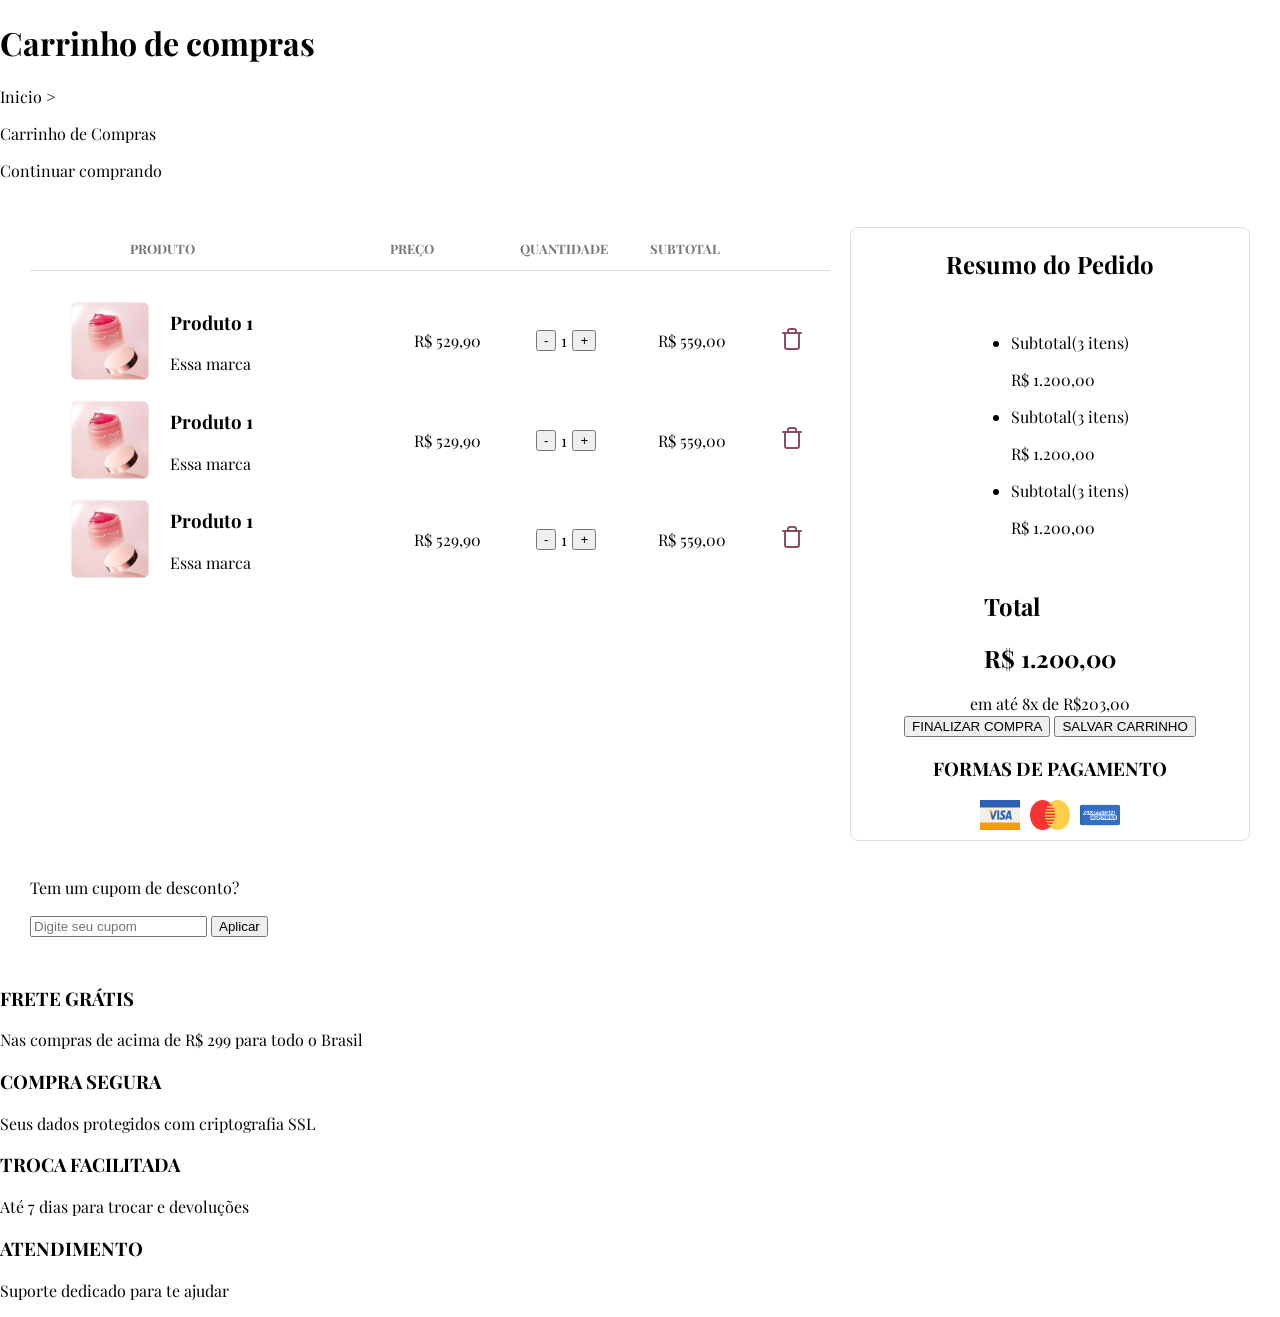
==== SistemaCosmeticos/front-end/carrinho.html @ f6bff8d0 "GRID container principal 2.0" ====
<!DOCTYPE html>
<html lang="en">
<head>
    <meta charset="UTF-8">
    <meta name="viewport" content="width=device-width, initial-scale=1.0">
    <title>Carrinho de Compras</title>
    <link href="carrinho.css" rel="stylesheet">
    <link rel="preconnect" href="https://fonts.googleapis.com">
    <link rel="preconnect" href="https://fonts.gstatic.com" crossorigin>
    <link href="https://fonts.googleapis.com/css2?family=Playfair+Display:ital,wght@0,400..900;1,400..900&display=swap" rel="stylesheet">
</head>
<body>
    <header></header>
    <main>
        <h1>Carrinho de compras</h1>
        <div>
            <p>Inicio ></p>
            <p>Carrinho de Compras</p>
            <p>Continuar comprando</p>
        </div>
        <div class="container">
            <div>
                <div class="cabecalho-lista">
                    <p></p>
                    <p>PRODUTO</p>
                    <p>PREÇO</p>
                    <p>QUANTIDADE</p>
                    <p>SUBTOTAL</p>
                    </div>
                <ul class="lista-produtos">
                    <li class="lista-produtos-itens">
                        <img src="../icons/collagen-jelly.png" alt="Produto" class="imagens produtos">
                        <div>
                            <h3>Produto 1</h3>
                            <p>Essa marca</p>
                        </div>
                        <div>
                        <p>R$ 529,90</p>
                        </div>
                        <div class="botao">
                            <button>-</button><p>1</p><button>+</button>
                        </div>
                        <div>
                            <p>R$ 559,00</p>
                        </div>
                        <div>
                            <img src="../icons/trash.svg" alt="Trash" width="24" height="24">
                        </div>
                    </li>
                    <li class="lista-produtos-itens">
                        <img src="../icons/collagen-jelly.png" alt="Produto" class="imagens produtos">
                        <div>
                            <h3>Produto 1</h3>
                            <p>Essa marca</p>
                        </div>
                        <div>
                        <p>R$ 529,90</p>
                        </div>
                        <div class="botao">
                            <button>-</button><p>1</p><button>+</button>
                        </div>
                        <div>
                            <p>R$ 559,00</p>
                        </div>
                        <div>
                            <img src="../icons/trash.svg" alt="Trash" width="24" height="24">
                        </div>
                    </li>
                    <li class="lista-produtos-itens">
                        <img src="../icons/collagen-jelly.png" alt="Produto" class="imagens produtos">
                        <div>
                            <h3>Produto 1</h3>
                            <p>Essa marca</p>
                        </div>
                        <div>
                        <p>R$ 529,90</p>
                        </div>
                        <div class="botao">
                            <button>-</button><p>1</p><button>+</button>
                        </div>
                        <div>
                            <p>R$ 559,00</p>
                        </div>
                        <div>
                            <img src="../icons/trash.svg" alt="Trash">
                        </div>
                    </li>
                </ul>
            </div>
            <div class="resumo">
                <h2>Resumo do Pedido</h2>
                <ul>
                    <li>
                        <div><p>Subtotal(3 itens)</p></div>
                        <div><p>R$ 1.200,00</p></div>
                    </li>
                    <li>
                        <div><p>Subtotal(3 itens)</p></div>
                        <div><p>R$ 1.200,00</p></div>
                    </li>
                    <li>
                        <div><p>Subtotal(3 itens)</p></div>
                        <div><p>R$ 1.200,00</p></div>
                    </li>
                </ul>
                <div>
                    <div><h2>Total</h2></div>
                    <div><h2>R$ 1.200,00</h2></div>
                </div>
                <div>em até 8x de R$203,00</div>
                <div>
                    <button>FINALIZAR COMPRA</button>
                    <button>SALVAR CARRINHO</button>
                </div>
                <div class="pagamentos">
                    <h3>FORMAS DE PAGAMENTO</h3>
                    <div class="itens-pagamentos">
                        <img src="../icons/visa.png" alt="Visa" class="imagem pagamento">
                        <img src="../icons/master.png" alt="Master" class="imagem pagamento">
                        <img src="../icons/american-express.png" alt="American-express" class="imagem pagamento">
                    </div>
                </div>
        </div>
                <div>
                    <p>Tem um cupom de desconto?</p>
                    <input type="text" placeholder="Digite seu cupom">
                    <button>Aplicar</button>
                </div>
            </div>
            <div>
                <div>
                    <h3>FRETE GRÁTIS</h3>
                    <p>Nas compras de acima de R$ 299 para todo o Brasil</p>
                </div>
                <div>
                    <h3>COMPRA SEGURA</h3>
                    <p>Seus dados protegidos com criptografia SSL</p>
                </div>
                <div>
                    <h3>TROCA FACILITADA</h3>
                    <p>Até 7 dias para trocar e devoluções</p>
                </div>
                <div>
                    <h3>ATENDIMENTO</h3>
                    <p>Suporte dedicado para te ajudar</p>
                </div>
            </div>
    </main>
</body>
</html>
---- SistemaCosmeticos/front-end/carrinho.css ----
body{
    font-family: "Playfair Display", serif;
    margin: 0;
    padding: 0;
    box-sizing: border-box;
}

.cabecalho-lista{
    display: grid;
    grid-template-columns: 100px 2fr 1fr 1fr 1fr 50px;
    border-bottom: 1px solid #ddd;
    margin-bottom: 20px;
    color: #777;
    font-size: 13px;
    font-weight: bold;
}

.lista-produtos{
    list-style: none;
}

.lista-produtos-itens{
    align-items: center;
    display: grid;
    grid-template-columns: 100px 2fr 1fr 1fr 1fr 50px;
}

.botao{
    display: flex;
    align-items: center;
    place-items: center;
    gap: 5px;
}

.produtos{
    width: 80px;
    height: 80px;
    object-fit: cover;
    border-radius: 10px;
}

.container{
    display: grid;
    grid-template-columns: 2fr 1fr;
    padding: 30px;
    gap:20px;
}

.resumo{
    border: 1px solid #ddd;
    border-radius: 8px;
    display: grid;
    place-items: center;
    padding-bottom: 10px;
}

.pagamentos{
    display: grid;
    place-items: center;
}

.pagamento{
    width: 40px;
    height: 30px;
}

.itens-pagamentos{
    display: grid;
    grid-template-columns: 1fr 1fr 1fr;
    gap:10px;
}
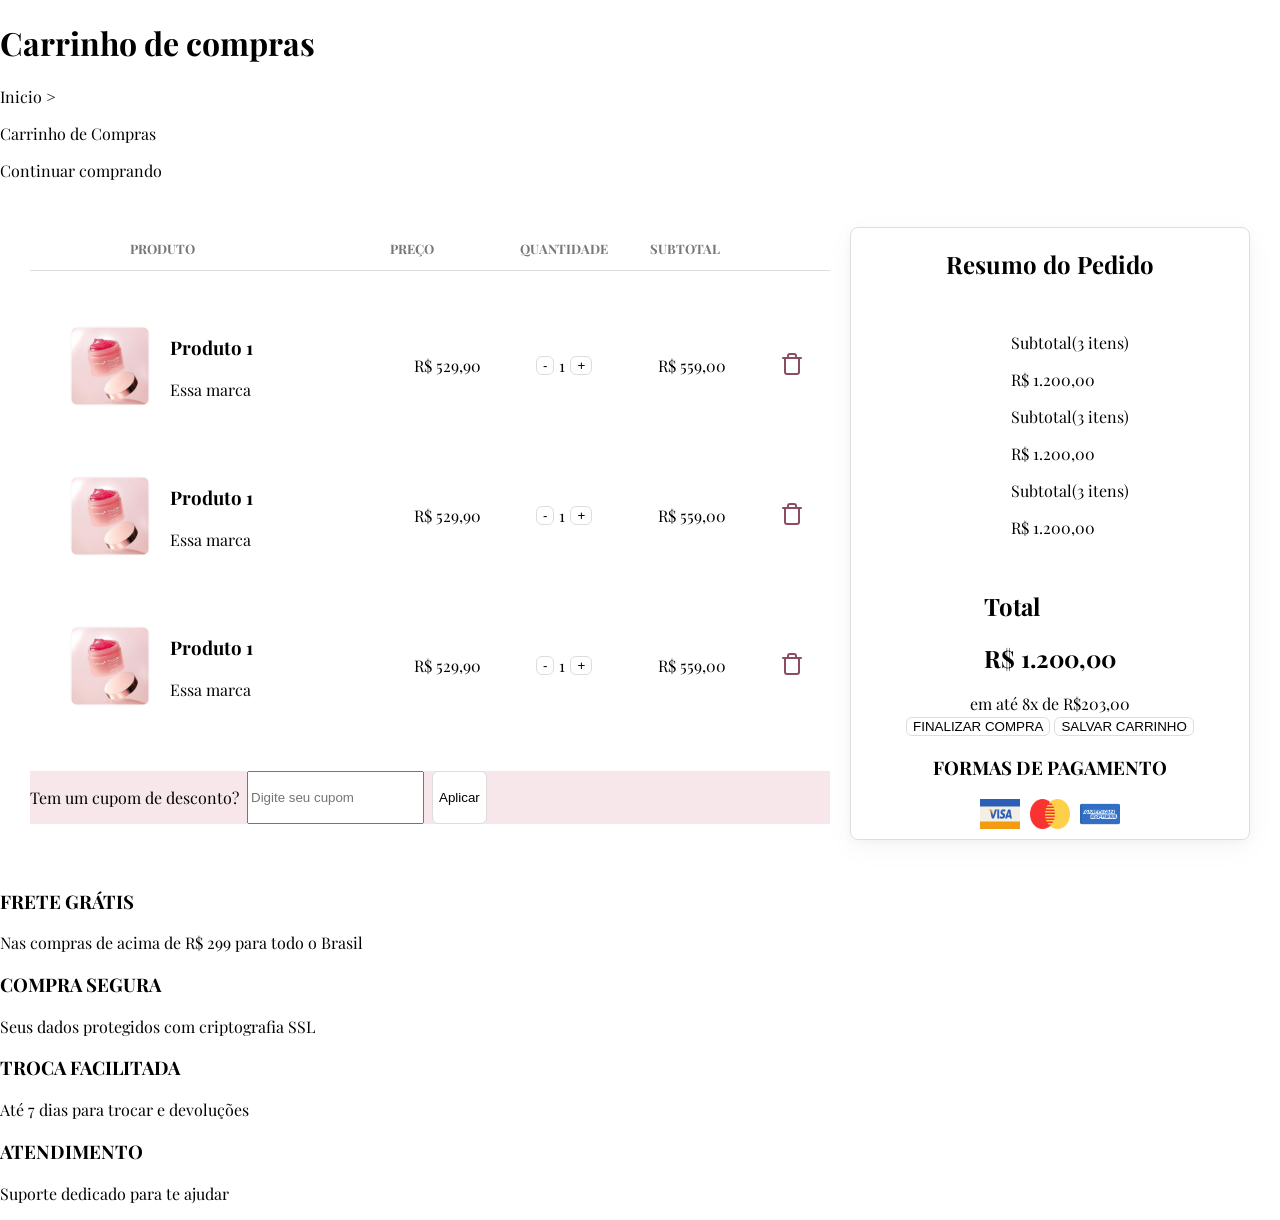
==== commit c104c0c8: "inicio estilizacao" ====
--- a/SistemaCosmeticos/front-end/carrinho.html
+++ b/SistemaCosmeticos/front-end/carrinho.html
@@ -19,7 +19,7 @@
             <p>Continuar comprando</p>
         </div>
         <div class="container">
-            <div>
+            <div class="primeira-coluna-container">
                 <div class="cabecalho-lista">
                     <p></p>
                     <p>PRODUTO</p>
@@ -86,6 +86,11 @@
                         </div>
                     </li>
                 </ul>
+                <div class="cupom">
+                    <p>Tem um cupom de desconto?</p>
+                    <input type="text" placeholder="Digite seu cupom">
+                    <button>Aplicar</button>
+                </div>
             </div>
             <div class="resumo">
                 <h2>Resumo do Pedido</h2>
@@ -120,13 +125,8 @@
                         <img src="../icons/american-express.png" alt="American-express" class="imagem pagamento">
                     </div>
                 </div>
-        </div>
-                <div>
-                    <p>Tem um cupom de desconto?</p>
-                    <input type="text" placeholder="Digite seu cupom">
-                    <button>Aplicar</button>
-                </div>
             </div>
+        </div> 
             <div>
                 <div>
                     <h3>FRETE GRÁTIS</h3>
--- a/SistemaCosmeticos/front-end/carrinho.css
+++ b/SistemaCosmeticos/front-end/carrinho.css
@@ -15,7 +15,7 @@
     font-weight: bold;
 }
 
-.lista-produtos{
+li{
     list-style: none;
 }
 
@@ -23,6 +23,7 @@
     align-items: center;
     display: grid;
     grid-template-columns: 100px 2fr 1fr 1fr 1fr 50px;
+    height: 150px;
 }
 
 .botao{
@@ -30,6 +31,13 @@
     align-items: center;
     place-items: center;
     gap: 5px;
+}
+
+button{
+    border: 1px solid #ddd;
+    background: white;
+    border-radius: 6px;
+    cursor: pointer;
 }
 
 .produtos{
@@ -46,12 +54,19 @@
     gap:20px;
 }
 
+primeira-coluna-container{
+    gap: 30px;
+}
+
 .resumo{
     border: 1px solid #ddd;
     border-radius: 8px;
     display: grid;
     place-items: center;
     padding-bottom: 10px;
+    box-shadow:
+    0 2px 10px rgba(0,0,0,0.03),
+    0 8px 30px rgba(0,0,0,0.04);
 }
 
 .pagamentos{
@@ -70,4 +85,11 @@
     gap:10px;
 }
 
+.cupom{
+    display: flex;
+    gap: 8px;
+    margin-top: 30px;
+    background-color: #F7E6EA;
+}
 
+
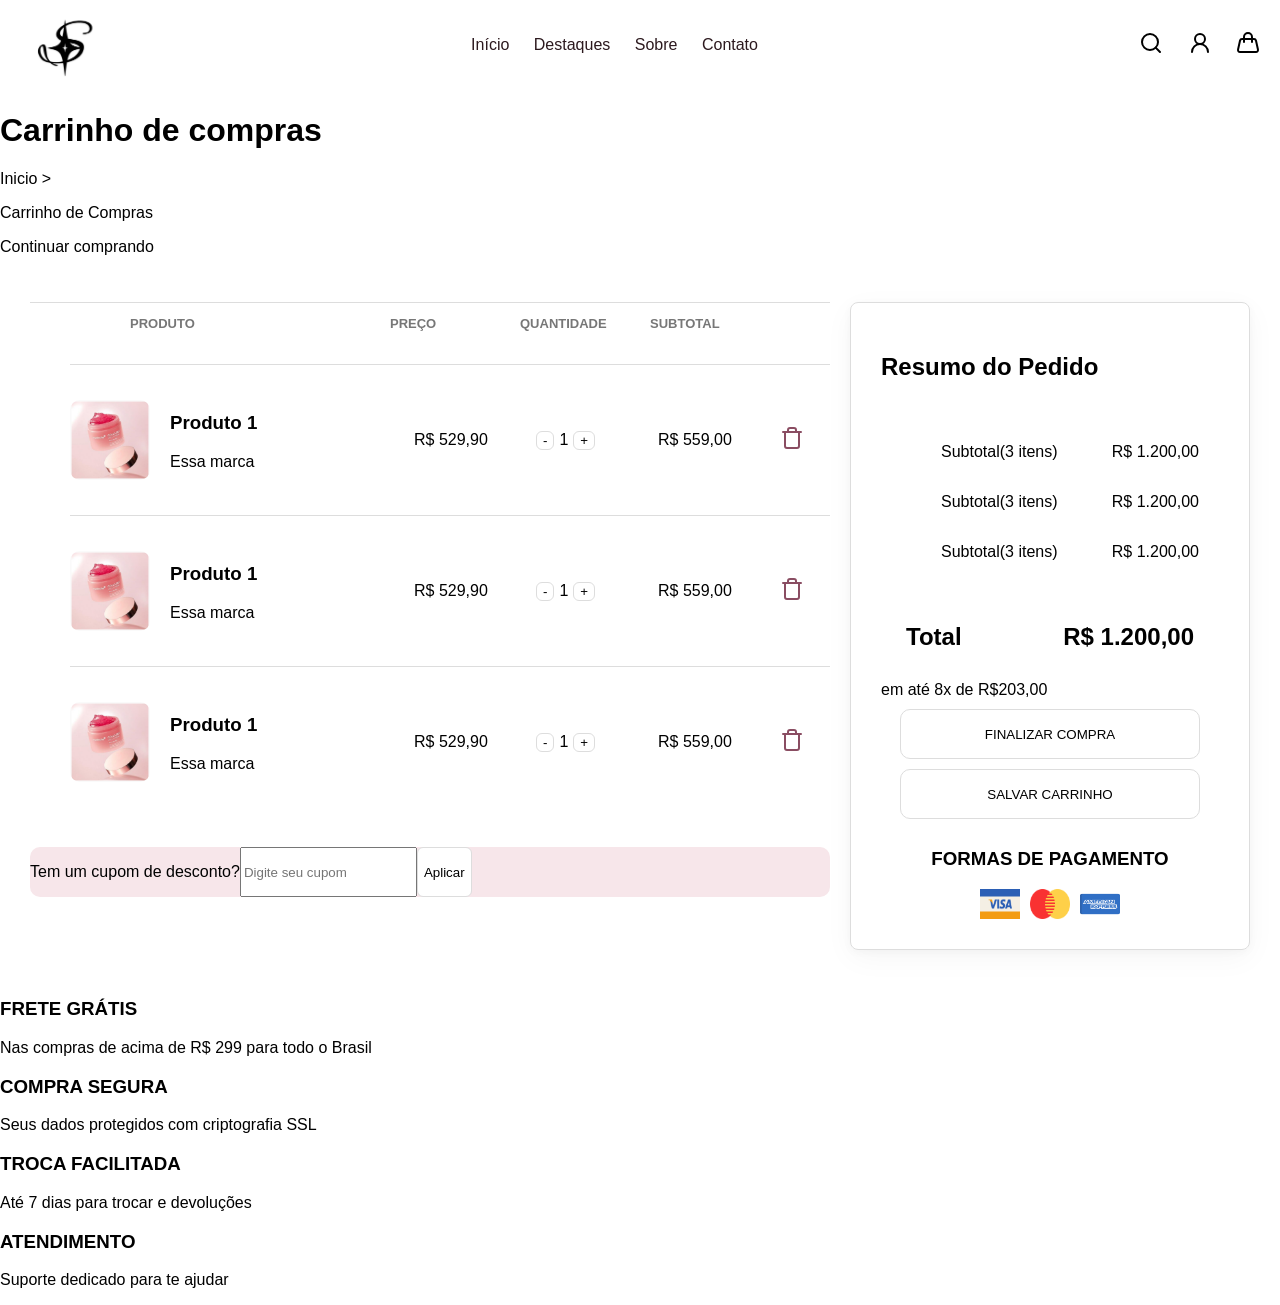
==== commit 4cb7863c: "adicona estilos" ====
--- a/SistemaCosmeticos/front-end/carrinho.html
+++ b/SistemaCosmeticos/front-end/carrinho.html
@@ -5,12 +5,33 @@
     <meta name="viewport" content="width=device-width, initial-scale=1.0">
     <title>Carrinho de Compras</title>
     <link href="carrinho.css" rel="stylesheet">
-    <link rel="preconnect" href="https://fonts.googleapis.com">
-    <link rel="preconnect" href="https://fonts.gstatic.com" crossorigin>
-    <link href="https://fonts.googleapis.com/css2?family=Playfair+Display:ital,wght@0,400..900;1,400..900&display=swap" rel="stylesheet">
+    <link href="index.css" rel="stylesheet">
 </head>
 <body>
-    <header></header>
+    <header>
+           <nav class="nav-bar">
+        <div id="logo">
+            <img src="../icons/logo.jpg" alt="logo-navbar">
+        </div>
+
+        <div id="menu">
+            <ul>
+                <li><a href="#">Início</a></li>
+                <li><a href="#">Destaques</a></li>
+                <li><a href="#">Sobre</a></li>
+                <li><a href="#">Contato</a></li>
+            </ul>
+        </div>
+
+        <div id="user-menu">
+            <ul>
+                <li><a href="#"><img class="icon" src="../icons/search.svg" alt="Imagem de icon"></a></li>
+                <li><a href="#"><img class="icon"  src="../icons/user-round.svg" alt="Imagem de icon"></a></li>
+                <li><a href="carrinho.html"><img class="icon" src="../icons/handbag.svg" alt="Imagem de icon"></a></li>
+            </ul>
+        </div>
+    </nav>
+    </header>
     <main>
         <h1>Carrinho de compras</h1>
         <div>
@@ -95,25 +116,25 @@
             <div class="resumo">
                 <h2>Resumo do Pedido</h2>
                 <ul>
-                    <li>
+                    <li class="itens-subtotal">
                         <div><p>Subtotal(3 itens)</p></div>
                         <div><p>R$ 1.200,00</p></div>
                     </li>
-                    <li>
+                    <li class="itens-subtotal">
                         <div><p>Subtotal(3 itens)</p></div>
                         <div><p>R$ 1.200,00</p></div>
                     </li>
-                    <li>
+                    <li class="itens-subtotal">
                         <div><p>Subtotal(3 itens)</p></div>
                         <div><p>R$ 1.200,00</p></div>
                     </li>
                 </ul>
-                <div>
+                <div class="total-compra">
                     <div><h2>Total</h2></div>
                     <div><h2>R$ 1.200,00</h2></div>
                 </div>
                 <div>em até 8x de R$203,00</div>
-                <div>
+                <div class="botoes-finalizar">
                     <button>FINALIZAR COMPRA</button>
                     <button>SALVAR CARRINHO</button>
                 </div>
--- a/SistemaCosmeticos/front-end/carrinho.css
+++ b/SistemaCosmeticos/front-end/carrinho.css
@@ -1,5 +1,5 @@
 body{
-    font-family: "Playfair Display", serif;
+    font-family: 'inter', sans-serif;
     margin: 0;
     padding: 0;
     box-sizing: border-box;
@@ -8,7 +8,7 @@
 .cabecalho-lista{
     display: grid;
     grid-template-columns: 100px 2fr 1fr 1fr 1fr 50px;
-    border-bottom: 1px solid #ddd;
+    border-top: 1px solid #ddd;
     margin-bottom: 20px;
     color: #777;
     font-size: 13px;
@@ -24,6 +24,7 @@
     display: grid;
     grid-template-columns: 100px 2fr 1fr 1fr 1fr 50px;
     height: 150px;
+    border-top: 1px solid #ddd;
 }
 
 .botao{
@@ -38,6 +39,10 @@
     background: white;
     border-radius: 6px;
     cursor: pointer;
+}
+
+button:hover{
+    background-color: #F7E6EA;
 }
 
 .produtos{
@@ -61,9 +66,9 @@
 .resumo{
     border: 1px solid #ddd;
     border-radius: 8px;
-    display: grid;
-    place-items: center;
-    padding-bottom: 10px;
+    display: grid;   
+    gap: 10px;
+    padding: 30px;
     box-shadow:
     0 2px 10px rgba(0,0,0,0.03),
     0 8px 30px rgba(0,0,0,0.04);
@@ -85,11 +90,42 @@
     gap:10px;
 }
 
+.itens-subtotal{
+    display: flex;
+    justify-content: space-between;
+    align-items: center;
+    padding: 0 20px;
+    box-sizing: border-box;
+}
+
+.total-compra{
+    display: flex;
+    align-items: center;
+    justify-content: space-between;
+    width: 100%;
+    padding: 0 25px;
+    box-sizing: border-box;
+}
+
+.botoes-finalizar{
+    display: flex;   
+    align-items: center;    
+    gap: 10px;        
+    flex-direction: column;  
+}
+
+.botoes-finalizar button{
+    width: 300px;
+    height: 50px;
+    border-radius: 10px;
+}
+
 .cupom{
     display: flex;
-    gap: 8px;
+    gap: 8pxs;
     margin-top: 30px;
     background-color: #F7E6EA;
+    border-radius: 10px;
 }
 
 
--- a/SistemaCosmeticos/front-end/index.css
+++ b/SistemaCosmeticos/front-end/index.css
@@ -0,0 +1,89 @@
+body {
+    margin: 0;
+    background-color: white;
+    font-family: 'inter', sans-serif;
+}
+
+.nav-bar {
+    display: flex;
+    justify-content: space-between;
+    align-items: center;
+}
+
+.nav-bar li {
+    list-style: none;
+    display: inline;
+    margin-right: 20px;
+        a {
+            text-decoration: none;
+        }
+}
+
+.nav-bar li a{
+    text-decoration: none;
+}
+
+#menu li{
+    margin-right: 20px;
+    a {
+        text-decoration: none;
+        color: #2c191e;
+    }
+}
+
+#menu li a{
+    text-decoration: none;
+    color: #2c191e;
+}
+
+#menu li :hover {
+    color: #C97D93; 
+}
+
+#first-img {
+    width: 100%;
+    height: 400px;
+    overflow: hidden;
+}
+
+#first-img img {
+    width: 100%;
+    height: 100%;
+    object-fit: cover;
+}
+
+#mini-menu li{
+    list-style: none;
+    display: inline;
+    margin-right: 20px;
+    background-color: pink;
+    border-radius: 20px;
+}
+
+#logo {
+    width: 85px;
+    height: auto;
+    margin-left: 25px;
+    overflow: auto;
+}
+
+#logo img {
+    width: 100%;
+    height: auto;
+}
+
+#logo-footer{
+    width: 250px;
+    height: auto;
+    overflow: auto;
+}
+
+#logo-footer img {
+    width: 100%;
+    height: auto;
+}
+
+.icon {
+    width: 24px;
+    height: 24px;
+}
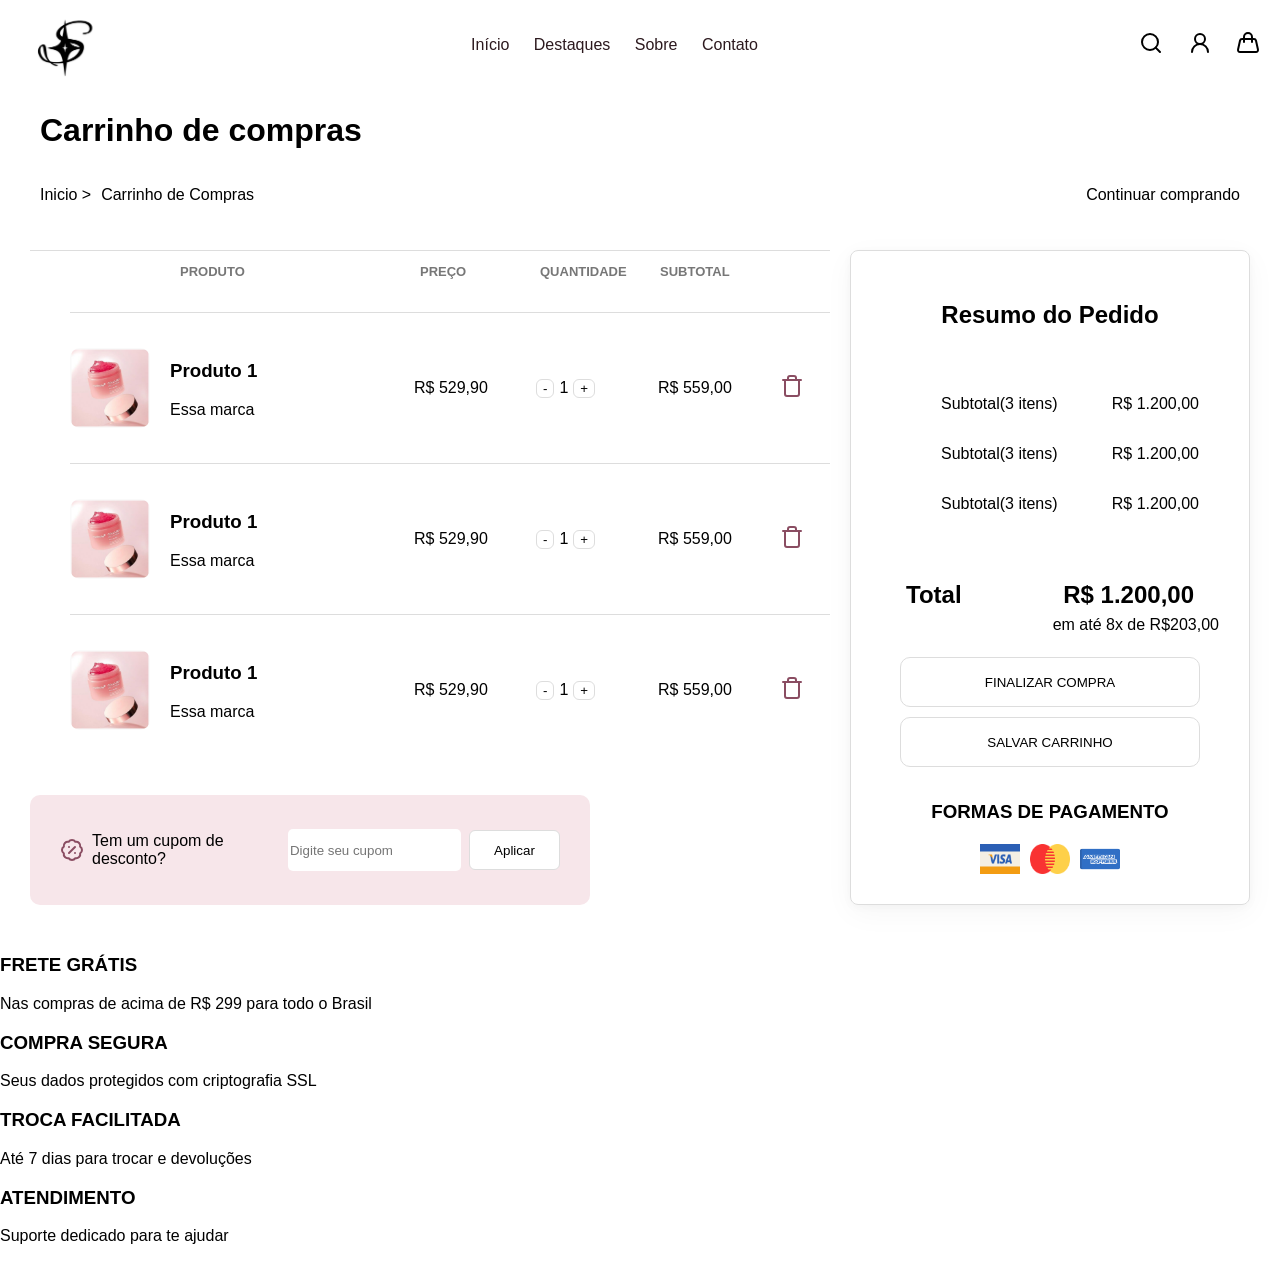
==== commit 304e853d: "ajustes" ====
--- a/SistemaCosmeticos/front-end/carrinho.html
+++ b/SistemaCosmeticos/front-end/carrinho.html
@@ -34,9 +34,11 @@
     </header>
     <main>
         <h1>Carrinho de compras</h1>
-        <div>
-            <p>Inicio ></p>
-            <p>Carrinho de Compras</p>
+        <div class="subtitulos">
+            <div class="subtitulos-inicio">
+                <p>Inicio ></p>
+                <p>Carrinho de Compras</p>
+            </div>
             <p>Continuar comprando</p>
         </div>
         <div class="container">
@@ -108,6 +110,7 @@
                     </li>
                 </ul>
                 <div class="cupom">
+                    <img src="../icons/badge-percent.svg" alt="sale">
                     <p>Tem um cupom de desconto?</p>
                     <input type="text" placeholder="Digite seu cupom">
                     <button>Aplicar</button>
@@ -133,7 +136,7 @@
                     <div><h2>Total</h2></div>
                     <div><h2>R$ 1.200,00</h2></div>
                 </div>
-                <div>em até 8x de R$203,00</div>
+                <div class="parcelamento">em até 8x de R$203,00</div>
                 <div class="botoes-finalizar">
                     <button>FINALIZAR COMPRA</button>
                     <button>SALVAR CARRINHO</button>
--- a/SistemaCosmeticos/front-end/carrinho.css
+++ b/SistemaCosmeticos/front-end/carrinho.css
@@ -3,16 +3,32 @@
     margin: 0;
     padding: 0;
     box-sizing: border-box;
+    width: 100%;
 }
 
 .cabecalho-lista{
     display: grid;
-    grid-template-columns: 100px 2fr 1fr 1fr 1fr 50px;
+    grid-template-columns: 150px 2fr 1fr 1fr 1fr 50px;
     border-top: 1px solid #ddd;
     margin-bottom: 20px;
     color: #777;
     font-size: 13px;
     font-weight: bold;
+}
+
+h1{
+    padding: 0px 40px;
+}
+
+.subtitulos{
+    display: flex;
+    justify-content: space-between;
+    padding: 0px 40px;
+}
+
+.subtitulos-inicio{
+    display: flex;
+    gap: 10px;
 }
 
 li{
@@ -66,7 +82,8 @@
 .resumo{
     border: 1px solid #ddd;
     border-radius: 8px;
-    display: grid;   
+    display: grid; 
+    text-align: center;  
     gap: 10px;
     padding: 30px;
     box-shadow:
@@ -107,6 +124,14 @@
     box-sizing: border-box;
 }
 
+.parcelamento{
+    display: grid;
+    margin-left: auto;
+    margin-top: -25px; 
+    padding-top: 0px;
+    margin-bottom: 10px;
+}
+
 .botoes-finalizar{
     display: flex;   
     align-items: center;    
@@ -122,10 +147,29 @@
 
 .cupom{
     display: flex;
-    gap: 8pxs;
+    align-items: center;
+    gap: 8px;
     margin-top: 30px;
     background-color: #F7E6EA;
     border-radius: 10px;
+    height: 50px;
+    width: 500px;
+    padding: 30px;
+}
+
+input{
+    border: 1px #C97D93;
+    border-radius: 5px;
+    height: 40px;
+}
+
+.cupom button{
+    height: 40px;
+    width: 100px;
+}
+
+.cupom button:hover{
+    background-color: #E8B7C2;
 }
 
 
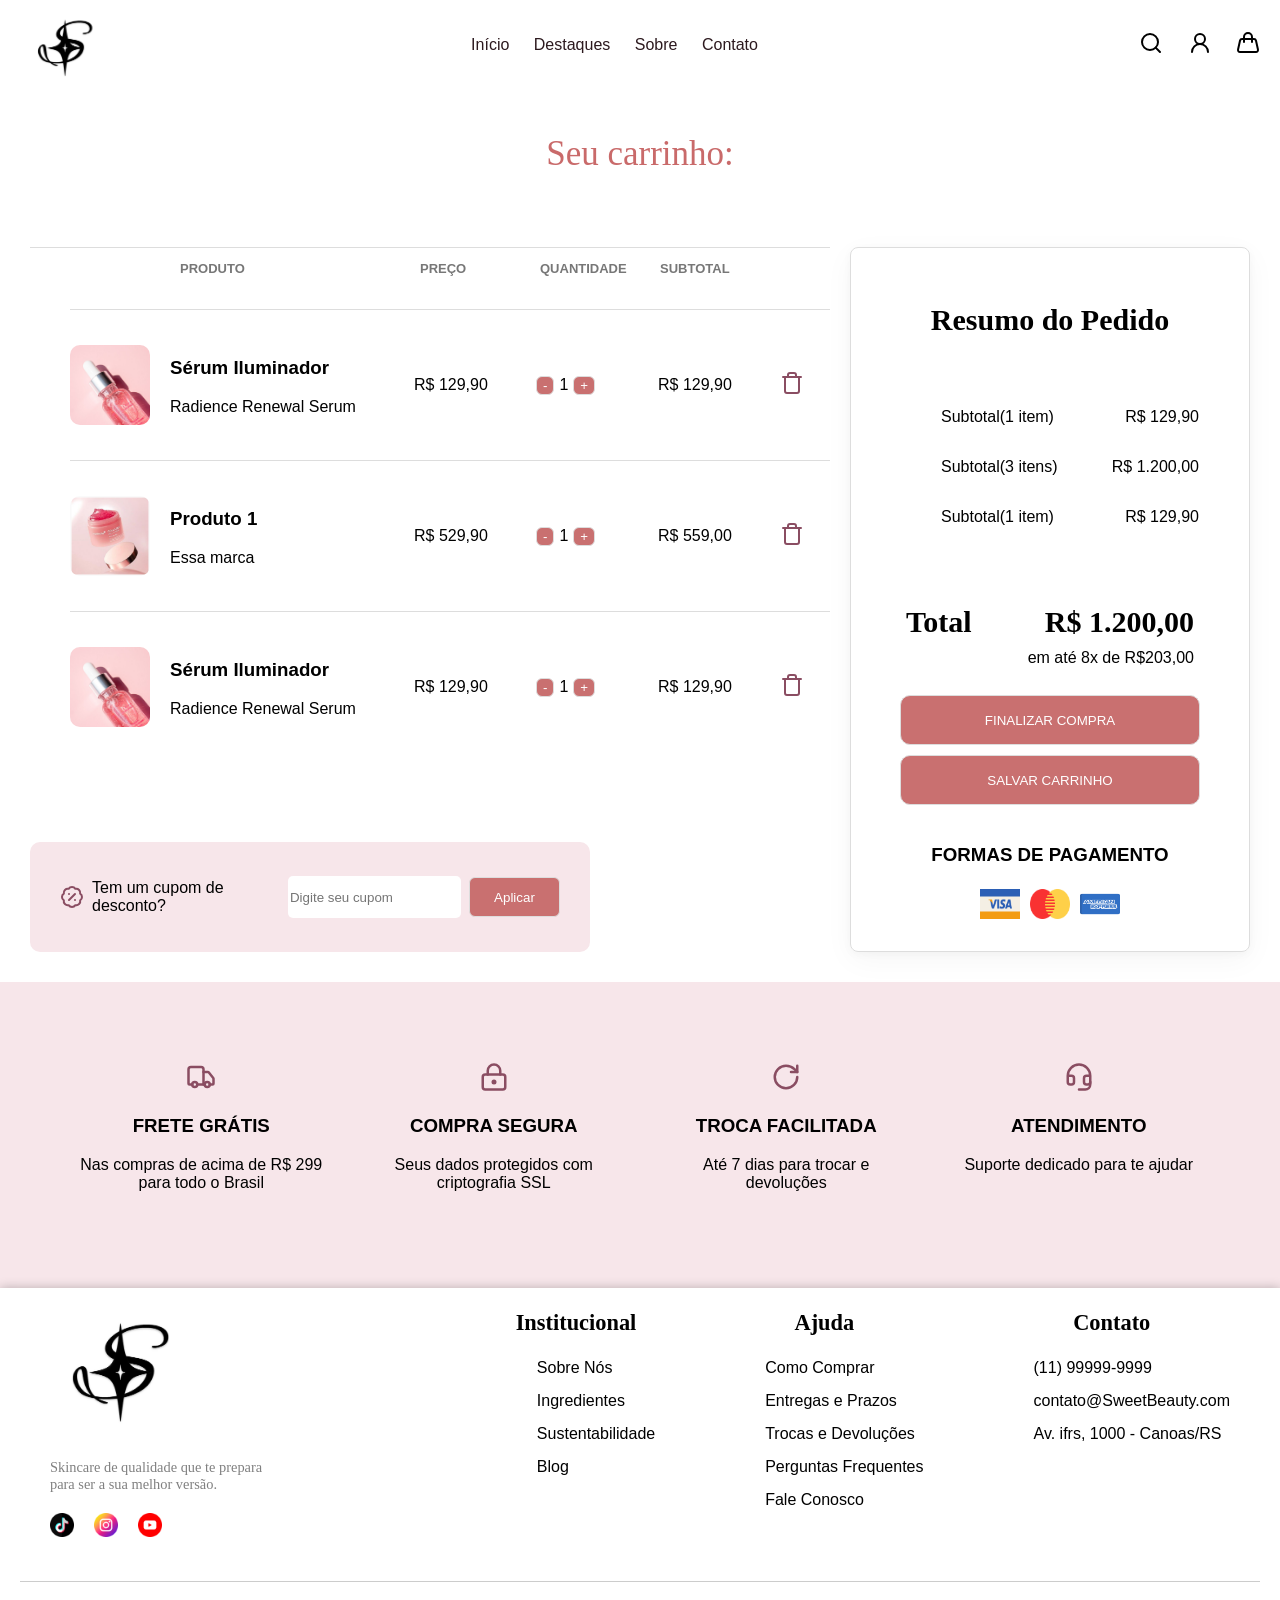
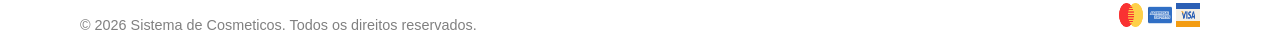
==== commit f1792144: "estilo final" ====
--- a/SistemaCosmeticos/front-end/carrinho.html
+++ b/SistemaCosmeticos/front-end/carrinho.html
@@ -33,14 +33,7 @@
     </nav>
     </header>
     <main>
-        <h1>Carrinho de compras</h1>
-        <div class="subtitulos">
-            <div class="subtitulos-inicio">
-                <p>Inicio ></p>
-                <p>Carrinho de Compras</p>
-            </div>
-            <p>Continuar comprando</p>
-        </div>
+        <h1>Seu carrinho:</h1>
         <div class="container">
             <div class="primeira-coluna-container">
                 <div class="cabecalho-lista">
@@ -52,6 +45,25 @@
                     </div>
                 <ul class="lista-produtos">
                     <li class="lista-produtos-itens">
+                        <img src="../../SistemaCosmeticos/front-end/item/imagens/1serum.png" alt="Produto" class="imagens produtos">
+                        <div>
+                            <h3>Sérum Iluminador</h3>
+                            <p>Radience Renewal Serum</p>
+                        </div>
+                        <div>
+                        <p>R$ 129,90</p>
+                        </div>
+                        <div class="botao">
+                            <button>-</button><p>1</p><button>+</button>
+                        </div>
+                        <div>
+                            <p>R$ 129,90</p>
+                        </div>
+                        <div>
+                            <img src="../icons/trash.svg" alt="Trash" width="24" height="24">
+                        </div>
+                    </li>
+                    <li class="lista-produtos-itens">
                         <img src="../icons/collagen-jelly.png" alt="Produto" class="imagens produtos">
                         <div>
                             <h3>Produto 1</h3>
@@ -67,42 +79,23 @@
                             <p>R$ 559,00</p>
                         </div>
                         <div>
-                            <img src="../icons/trash.svg" alt="Trash" width="24" height="24">
+                            <img src="../icons/trash.svg" alt="Trash">
                         </div>
                     </li>
                     <li class="lista-produtos-itens">
-                        <img src="../icons/collagen-jelly.png" alt="Produto" class="imagens produtos">
-                        <div>
-                            <h3>Produto 1</h3>
-                            <p>Essa marca</p>
-                        </div>
-                        <div>
-                        <p>R$ 529,90</p>
+                        <img src="../../SistemaCosmeticos/front-end/item/imagens/1serum.png" alt="Produto" class="imagens produtos">
+                        <div>
+                            <h3>Sérum Iluminador</h3>
+                            <p>Radience Renewal Serum</p>
+                        </div>
+                        <div>
+                        <p>R$ 129,90</p>
                         </div>
                         <div class="botao">
                             <button>-</button><p>1</p><button>+</button>
                         </div>
                         <div>
-                            <p>R$ 559,00</p>
-                        </div>
-                        <div>
-                            <img src="../icons/trash.svg" alt="Trash" width="24" height="24">
-                        </div>
-                    </li>
-                    <li class="lista-produtos-itens">
-                        <img src="../icons/collagen-jelly.png" alt="Produto" class="imagens produtos">
-                        <div>
-                            <h3>Produto 1</h3>
-                            <p>Essa marca</p>
-                        </div>
-                        <div>
-                        <p>R$ 529,90</p>
-                        </div>
-                        <div class="botao">
-                            <button>-</button><p>1</p><button>+</button>
-                        </div>
-                        <div>
-                            <p>R$ 559,00</p>
+                            <p>R$ 129,90</p>
                         </div>
                         <div>
                             <img src="../icons/trash.svg" alt="Trash">
@@ -120,16 +113,16 @@
                 <h2>Resumo do Pedido</h2>
                 <ul>
                     <li class="itens-subtotal">
-                        <div><p>Subtotal(3 itens)</p></div>
-                        <div><p>R$ 1.200,00</p></div>
+                        <div><p>Subtotal(1 item)</p></div>
+                        <div><p>R$ 129,90</p></div>
                     </li>
                     <li class="itens-subtotal">
                         <div><p>Subtotal(3 itens)</p></div>
                         <div><p>R$ 1.200,00</p></div>
                     </li>
                     <li class="itens-subtotal">
-                        <div><p>Subtotal(3 itens)</p></div>
-                        <div><p>R$ 1.200,00</p></div>
+                        <div><p>Subtotal(1 item)</p></div>
+                        <div><p>R$ 129,90</p></div>
                     </li>
                 </ul>
                 <div class="total-compra">
@@ -151,24 +144,85 @@
                 </div>
             </div>
         </div> 
-            <div>
-                <div>
+            <div class="informacoes-adicionais">
+                <div>
+                     <img src="../icons/truck.svg" alt="Trash">
                     <h3>FRETE GRÁTIS</h3>
                     <p>Nas compras de acima de R$ 299 para todo o Brasil</p>
                 </div>
                 <div>
+                     <img src="../icons/lock-keyhole.svg" alt="Trash">
                     <h3>COMPRA SEGURA</h3>
                     <p>Seus dados protegidos com criptografia SSL</p>
                 </div>
                 <div>
+                     <img src="../icons/rotate-cw.svg" alt="Trash">
                     <h3>TROCA FACILITADA</h3>
                     <p>Até 7 dias para trocar e devoluções</p>
                 </div>
                 <div>
+                     <img src="../icons/headset.svg" alt="Trash">
                     <h3>ATENDIMENTO</h3>
                     <p>Suporte dedicado para te ajudar</p>
                 </div>
             </div>
+            <footer>
+            <div id="footer-um">
+                <div id="intro-footer">
+                    <div id="logo-footer">
+                        <img src="../icons/logo.jpg" alt="logo-footer">
+                    </div>
+
+                    <div id="redes-sociais">
+                        <p class="descricao frase">Skincare de qualidade que te prepara<br> para ser a sua melhor versão.</p>
+                        <div id="icon-redes">
+                            <a href="#"><img class="icon" src="../icons/tik-tok.png" alt="Imagem de icon"></a>
+                            <a href="#"><img class="icon" src="../icons/instagram.png" alt="Imagem de icon"></a>
+                            <a href="#"><img class="icon" src="../icons/youtube.png" alt="Imagem de icon"></a>
+                        </div>
+                    </div>
+                </div>
+
+                <div class="topicos">
+                    <div class="topico-footer">
+                        <h3>Institucional</h3>
+                        <ul>
+                            <li>Sobre Nós</li>
+                            <li>Ingredientes</li>
+                            <li>Sustentabilidade</li>
+                            <li>Blog</li>
+                        </ul>
+                    </div>
+                    <div class="topico-footer">
+                        <h3>Ajuda</h3>
+                        <ul>
+                            <li>Como Comprar</li>
+                            <li>Entregas e Prazos</li>
+                            <li>Trocas e Devoluções</li>
+                            <li>Perguntas Frequentes</li>
+                            <li>Fale Conosco</li>
+                        </ul>                
+                    </div>
+                    <div class="topico-footer">
+                        <h3>Contato</h3>
+                        <ul>
+                            <li>(11) 99999-9999</li>
+                            <li>contato@SweetBeauty.com</li>
+                            <li>Av. ifrs, 1000 - Canoas/RS</li>
+                        </ul>                
+                    </div>
+                </div>   
+            </div>
+            <hr>
+            <div id="direitos">
+                <p class="descricao">© 2026 Sistema de Cosmeticos. Todos os direitos reservados.</p>
+                <div class="bandeiras">
+                    <a href="#"><img class="icon" src="../icons/master.png" alt="Imagem de icon"></a>
+                    <a href="#"><img class="icon" src="../icons/american-express.png" alt="Imagem de icon"></a>
+                    <a href="#"><img class="icon" src="../icons/visa.png" alt="Imagem de icon"></a>
+                </div>
+            </div>
+        </footer>    
     </main>
 </body>
 </html>
--- a/SistemaCosmeticos/front-end/carrinho.css
+++ b/SistemaCosmeticos/front-end/carrinho.css
@@ -17,18 +17,12 @@
 }
 
 h1{
-    padding: 0px 40px;
-}
-
-.subtitulos{
-    display: flex;
-    justify-content: space-between;
-    padding: 0px 40px;
-}
-
-.subtitulos-inicio{
-    display: flex;
-    gap: 10px;
+    font-family: 'Sorial', serif;
+    padding: 20px;
+    text-align: center;
+    font-weight: 500;
+    font-size: 35px;
+    color: #c96a6a;
 }
 
 li{
@@ -52,13 +46,14 @@
 
 button{
     border: 1px solid #ddd;
-    background: white;
+    background: #c97070;
     border-radius: 6px;
     cursor: pointer;
+    color: white;
 }
 
 button:hover{
-    background-color: #F7E6EA;
+    background-color: #b85a5a;
 }
 
 .produtos{
@@ -89,6 +84,10 @@
     box-shadow:
     0 2px 10px rgba(0,0,0,0.03),
     0 8px 30px rgba(0,0,0,0.04);
+}
+
+.resumo h2{
+    font-size: 30px;
 }
 
 .pagamentos{
@@ -130,6 +129,7 @@
     margin-top: -25px; 
     padding-top: 0px;
     margin-bottom: 10px;
+    padding-right: 25px;
 }
 
 .botoes-finalizar{
@@ -149,12 +149,13 @@
     display: flex;
     align-items: center;
     gap: 8px;
-    margin-top: 30px;
+    margin-top: 80px;
     background-color: #F7E6EA;
     border-radius: 10px;
     height: 50px;
     width: 500px;
     padding: 30px;
+    font-size: 16px;
 }
 
 input{
@@ -168,8 +169,17 @@
     width: 100px;
 }
 
-.cupom button:hover{
-    background-color: #E8B7C2;
+
+.informacoes-adicionais{
+    background-color: #F7E6EA;
+    display: grid;
+    grid-template-columns: 1fr 1fr 1fr 1fr;
+    gap: 50px;
+    text-align: center;
+    padding: 80px;
 }
 
-
+.informacoes-adicionais img{
+    height: 30px;
+    width: 30px;
+}
--- a/SistemaCosmeticos/front-end/index.css
+++ b/SistemaCosmeticos/front-end/index.css
@@ -52,12 +52,40 @@
     object-fit: cover;
 }
 
+#mini-menu {
+    display: flex;
+    justify-content: center;
+    flex-direction: column;
+    align-items: center;
+}
+
+h2 {
+    font-family: 'Sorial', serif;
+    font-size: 2.5rem;
+    margin-bottom: 20px;
+}
+
 #mini-menu li{
     list-style: none;
     display: inline;
+
+}
+#mini-menu li a {
     margin-right: 20px;
-    background-color: pink;
-    border-radius: 20px;
+    padding-top: 8px;
+    padding-left: 25px;
+    padding-right: 25px;
+    padding-bottom: 8px;
+    background-color: #F7E6EA;
+    border-radius: 30px;
+    text-decoration: none;
+    color: #2c191e;
+}
+
+
+#mini-menu li a:hover {
+    background-color: #D98FA3;
+    color: white;
 }
 
 #logo {
@@ -72,18 +100,154 @@
     height: auto;
 }
 
-#logo-footer{
-    width: 250px;
-    height: auto;
-    overflow: auto;
-}
-
-#logo-footer img {
-    width: 100%;
-    height: auto;
-}
+
 
 .icon {
     width: 24px;
     height: 24px;
+}
+
+.banner-text {
+    position: absolute;
+    top: 50%;
+    left: 100px;
+    transform: translateY(-50%);
+    text-align: left;
+}
+
+.banner-text h1 {
+    font-family: 'Sorial', serif;
+    font-size: 3rem;
+}
+
+.banner-text p {
+    font-family: 'Sorial', serif;
+    font-size: 1.5rem;
+}
+
+.topicos {
+    display: flex;
+    flex-direction: row;
+    gap: 70px;
+}
+
+.topico-footer h3{
+    text-align: center;
+    font-family: 'Sorial', serif;
+    font-size: 1.4rem;
+}
+
+.topico-footer li{
+    list-style: none;
+    margin-bottom: 15px;
+}
+
+footer {
+    display: flex;
+    justify-content: space-around;
+    flex-direction: column;
+    box-shadow: 0px 0px 10px rgba(0, 0, 0, 0.25);
+}
+
+#redes-sociais {
+    display: flex;
+    flex-direction: column;
+}
+
+#redes-sociais #icon-redes{
+    align-items: center;
+}
+
+#icon-redes {
+    display: flex;
+    flex-direction: row;
+    align-items: center;
+    margin-bottom: 20px;
+    gap: 20px;
+}
+
+#logo-footer{
+    width: 150px;
+    height: auto;
+    overflow: auto;
+}
+
+#intro-footer { 
+    display: flex;
+    flex-direction: column;
+}
+
+#intro-footer #logo-footer img {
+    width: 100%;
+    height: auto;
+}
+
+#footer-um {
+    display: flex;
+    justify-content: space-between;
+    margin-left: 50px;
+    margin-right: 50px;
+}
+
+#direitos {
+    display: flex;
+    flex-direction: row;
+    justify-content: space-between;
+    align-items: center;
+    margin-right: 80px;
+    margin-left: 80px;
+}
+
+.descricao {
+    color: grey;
+    font-size: 0.9rem;
+    margin-bottom: 20px;
+}
+
+.bandeiras {
+    margin-bottom: 20px;
+}
+
+.frase {
+    font-family: 'Sorial', serif;
+}
+
+hr {
+    border: none;
+    border-top: 1px solid #ccc;
+    margin: 20px 20px;
+}
+
+.produtos ul{
+    display: flex;
+    justify-content: row;
+    justify-content: center;
+    gap:20px;
+}
+
+.produtos li {
+    list-style: none;
+    text-align: center;
+}
+
+.produtos li img{
+    max-width: 100%;
+    height: auto;
+    border-radius: 4px;
+}
+
+.produtos li button {
+    border-radius: 10px;
+    border: none;
+    padding-left: 35px;
+    padding-right: 35px;
+    padding-bottom: 10px;
+    align-content: center;
+    background-color: #D98FA3;
+    color: white;
+
+}
+
+.produtos li button img{
+    color: white;
 }
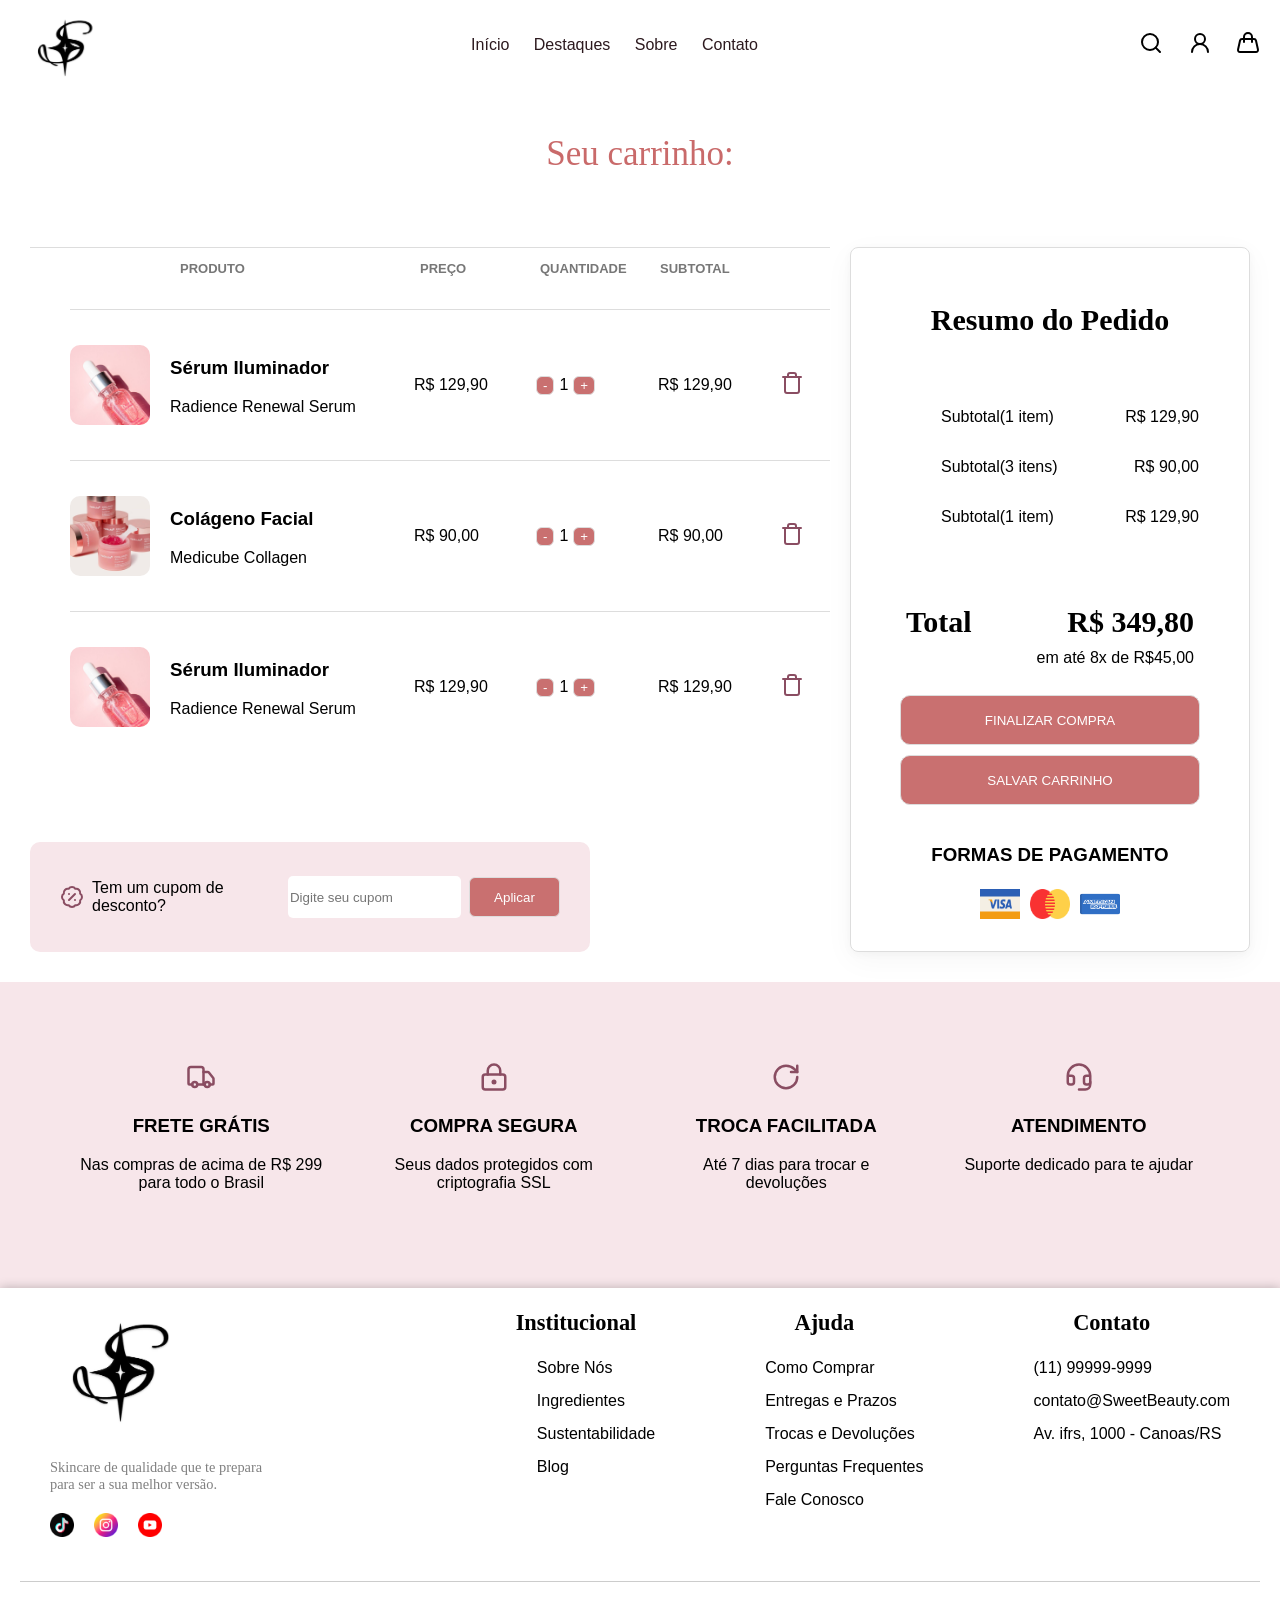
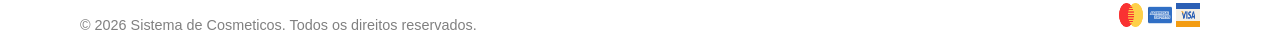
==== commit 6339e75f: "ajustes" ====
--- a/SistemaCosmeticos/front-end/carrinho.html
+++ b/SistemaCosmeticos/front-end/carrinho.html
@@ -64,19 +64,19 @@
                         </div>
                     </li>
                     <li class="lista-produtos-itens">
-                        <img src="../icons/collagen-jelly.png" alt="Produto" class="imagens produtos">
-                        <div>
-                            <h3>Produto 1</h3>
-                            <p>Essa marca</p>
-                        </div>
-                        <div>
-                        <p>R$ 529,90</p>
+                        <img src="/SistemaCosmeticos/front-end/item/imagens/colageno.jpeg" alt="Produto" class="imagens produtos">
+                        <div>
+                            <h3>Colágeno Facial</h3>
+                            <p>Medicube Collagen</p>
+                        </div>
+                        <div>
+                        <p>R$ 90,00</p>
                         </div>
                         <div class="botao">
                             <button>-</button><p>1</p><button>+</button>
                         </div>
                         <div>
-                            <p>R$ 559,00</p>
+                            <p>R$ 90,00</p>
                         </div>
                         <div>
                             <img src="../icons/trash.svg" alt="Trash">
@@ -118,7 +118,7 @@
                     </li>
                     <li class="itens-subtotal">
                         <div><p>Subtotal(3 itens)</p></div>
-                        <div><p>R$ 1.200,00</p></div>
+                        <div><p>R$ 90,00</p></div>
                     </li>
                     <li class="itens-subtotal">
                         <div><p>Subtotal(1 item)</p></div>
@@ -127,9 +127,9 @@
                 </ul>
                 <div class="total-compra">
                     <div><h2>Total</h2></div>
-                    <div><h2>R$ 1.200,00</h2></div>
-                </div>
-                <div class="parcelamento">em até 8x de R$203,00</div>
+                    <div><h2>R$ 349,80</h2></div>
+                </div>
+                <div class="parcelamento">em até 8x de R$45,00</div>
                 <div class="botoes-finalizar">
                     <button>FINALIZAR COMPRA</button>
                     <button>SALVAR CARRINHO</button>
--- a/SistemaCosmeticos/front-end/carrinho.css
+++ b/SistemaCosmeticos/front-end/carrinho.css
@@ -23,6 +23,10 @@
     font-weight: 500;
     font-size: 35px;
     color: #c96a6a;
+}
+
+.breadcrumb{
+    text-align: center;
 }
 
 li{
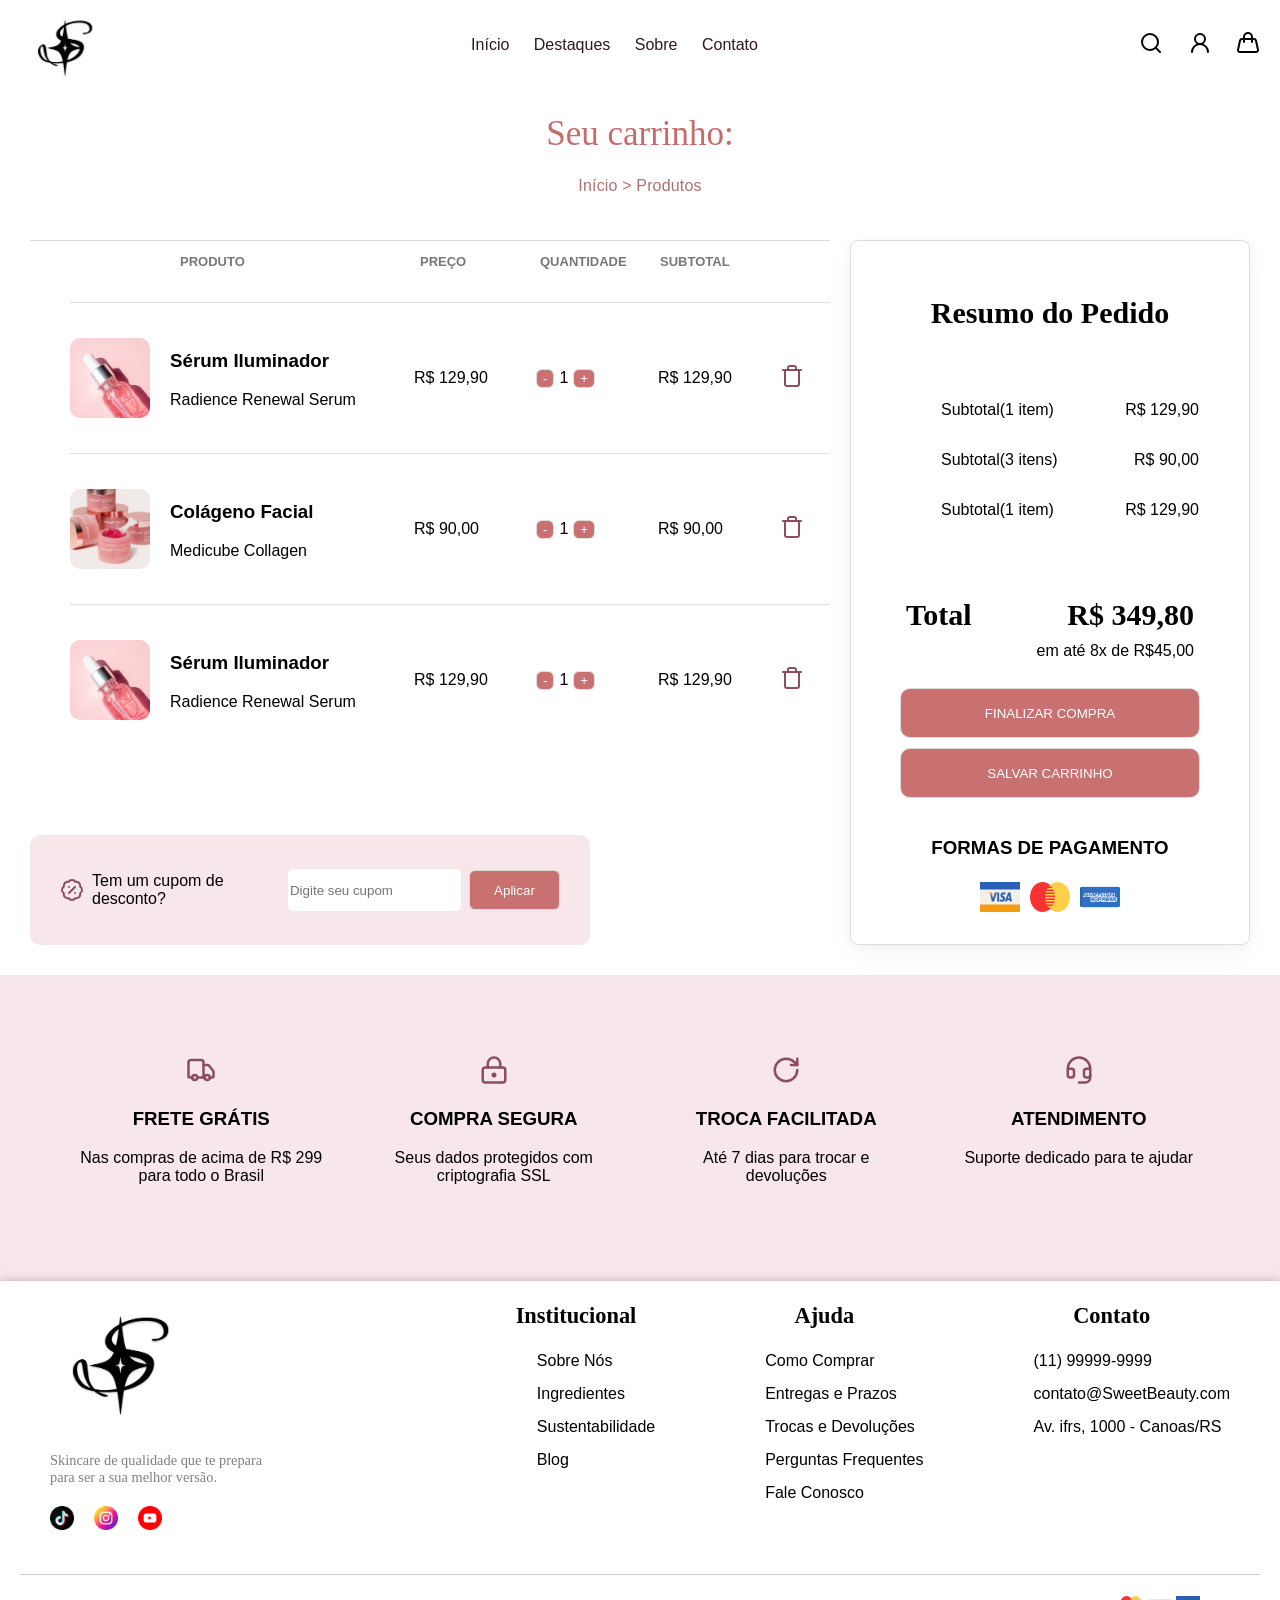
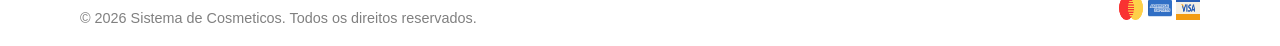
==== commit 81a383c7: "ajustes 2" ====
--- a/SistemaCosmeticos/front-end/carrinho.html
+++ b/SistemaCosmeticos/front-end/carrinho.html
@@ -34,6 +34,11 @@
     </header>
     <main>
         <h1>Seu carrinho:</h1>
+        <div class="links">
+        <a href="#">Início</a>
+            <span class="divisao">></span>
+        <a href="#">Produtos</a>
+        </div>
         <div class="container">
             <div class="primeira-coluna-container">
                 <div class="cabecalho-lista">
--- a/SistemaCosmeticos/front-end/carrinho.css
+++ b/SistemaCosmeticos/front-end/carrinho.css
@@ -18,15 +18,29 @@
 
 h1{
     font-family: 'Sorial', serif;
-    padding: 20px;
     text-align: center;
     font-weight: 500;
     font-size: 35px;
     color: #c96a6a;
 }
 
-.breadcrumb{
+a{
+    text-decoration: none;
+    color: #b07070;
+}
+
+a:hover{
+    color: #8a4f4f;
+}
+
+.links{
     text-align: center;
+    color: #b07070;
+    font-size: 16px;
+    font-weight: 400;
+    letter-spacing: 0.01em;
+    transition: color 0.2s ease;
+    padding-bottom: 15px;
 }
 
 li{
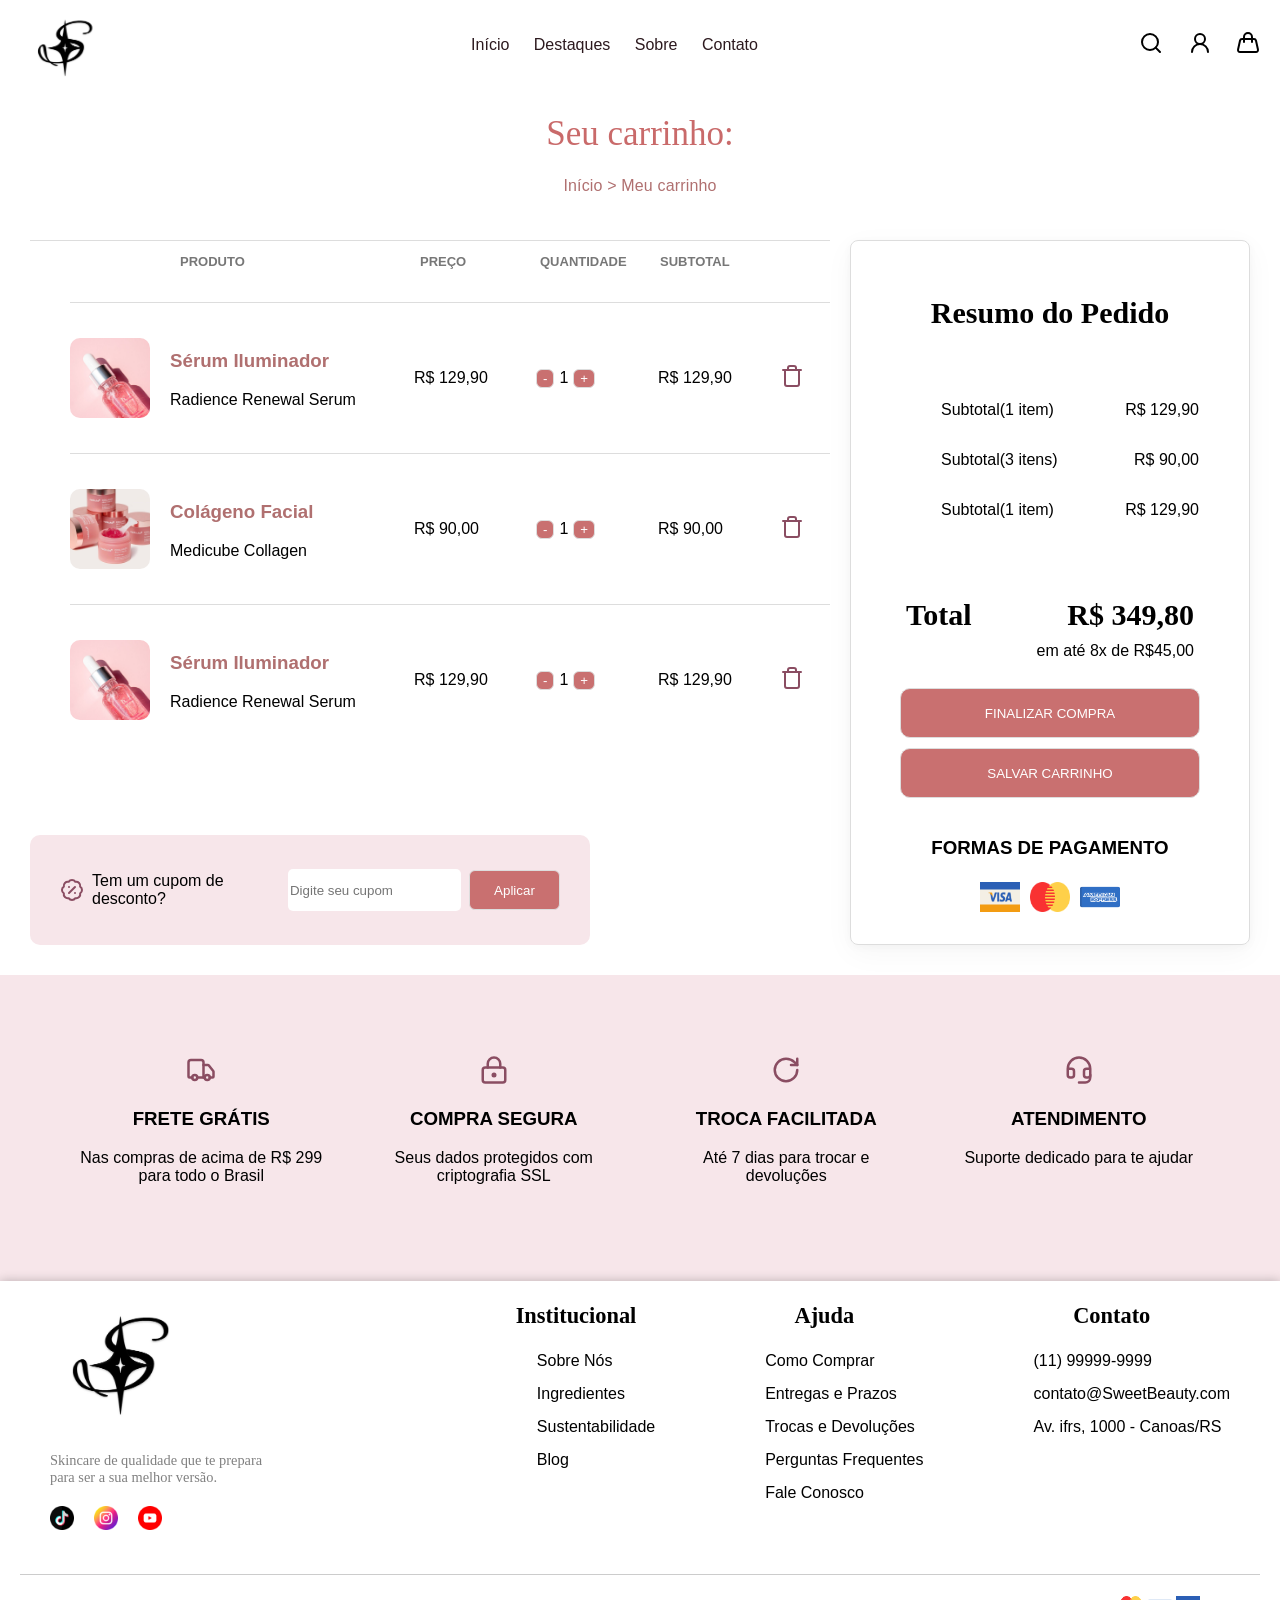
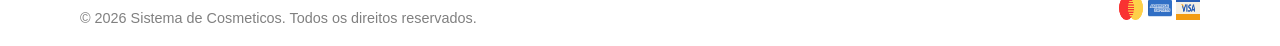
==== commit 759480c1: "adicionando links" ====
--- a/SistemaCosmeticos/front-end/carrinho.html
+++ b/SistemaCosmeticos/front-end/carrinho.html
@@ -35,9 +35,9 @@
     <main>
         <h1>Seu carrinho:</h1>
         <div class="links">
-        <a href="#">Início</a>
+        <a href="/SistemaCosmeticos/front-end/index.html">Início</a>
             <span class="divisao">></span>
-        <a href="#">Produtos</a>
+        <a href="#">Meu carrinho</a>
         </div>
         <div class="container">
             <div class="primeira-coluna-container">
@@ -52,7 +52,7 @@
                     <li class="lista-produtos-itens">
                         <img src="../../SistemaCosmeticos/front-end/item/imagens/1serum.png" alt="Produto" class="imagens produtos">
                         <div>
-                            <h3>Sérum Iluminador</h3>
+                           <a href="/SistemaCosmeticos/front-end/item/item.html"><h3>Sérum Iluminador</h3></a> 
                             <p>Radience Renewal Serum</p>
                         </div>
                         <div>
@@ -71,7 +71,7 @@
                     <li class="lista-produtos-itens">
                         <img src="/SistemaCosmeticos/front-end/item/imagens/colageno.jpeg" alt="Produto" class="imagens produtos">
                         <div>
-                            <h3>Colágeno Facial</h3>
+                            <a href="/SistemaCosmeticos/front-end/item/item2.html"><h3>Colágeno Facial</h3></a>
                             <p>Medicube Collagen</p>
                         </div>
                         <div>
@@ -90,7 +90,7 @@
                     <li class="lista-produtos-itens">
                         <img src="../../SistemaCosmeticos/front-end/item/imagens/1serum.png" alt="Produto" class="imagens produtos">
                         <div>
-                            <h3>Sérum Iluminador</h3>
+                             <a href="/SistemaCosmeticos/front-end/item/item.html"><h3>Sérum Iluminador</h3></a> 
                             <p>Radience Renewal Serum</p>
                         </div>
                         <div>
--- a/SistemaCosmeticos/front-end/carrinho.css
+++ b/SistemaCosmeticos/front-end/carrinho.css
@@ -88,7 +88,7 @@
     gap:20px;
 }
 
-primeira-coluna-container{
+.primeira-coluna-container{
     gap: 30px;
 }
 
@@ -201,3 +201,67 @@
     height: 30px;
     width: 30px;
 }
+
+@media (orientation: portrait) {
+
+    body{
+        align-items: center;
+    }
+
+    .container{
+        grid-template-columns: 1fr;
+        align-items: center;
+        padding: 0px;
+        gap: 10px;
+        width: 100%;
+        padding: 50px;
+    }
+
+    .cabecalho-lista{
+        display: none;
+    }
+
+    .lista-produtos-itens{
+        grid-template-columns: 1fr;
+        height: auto;
+        gap: 10px;
+        text-align: center;
+        padding: 20px 0;
+    }
+
+    .produtos{
+        width: 120px;
+        height: 120px;
+        margin: 0 auto;
+    }
+
+    .botao{
+        justify-content: center;
+    }
+
+    .cupom{
+        width: 100%;
+        max-width: 100%;
+        padding: auto;
+    }
+
+    .total-compra{
+        width: 100%;
+        padding: auto;
+    }
+
+    .cupom input,
+    .cupom button{
+        width: 100%;
+    }
+
+    .informacoes-adicionais{
+        grid-template-columns: 1fr;
+        padding: 40px 20px;
+    }
+
+    .botoes-finalizar{
+        width: 100%;
+    }
+    
+}
